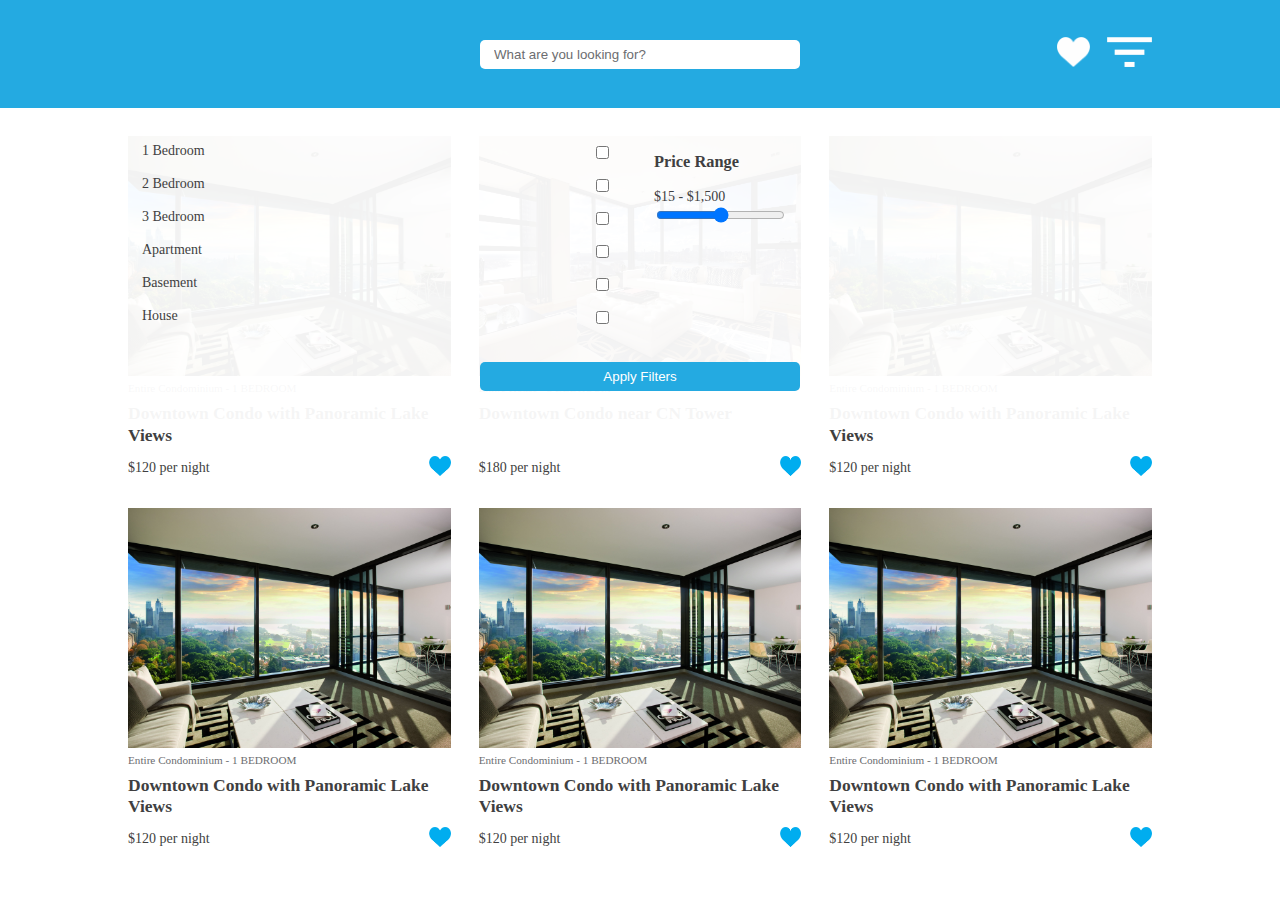
==== Home4U_final assignment/index.html @ 79cf16be "Add files via upload" ====
<!DOCTYPE html>
<html lang="en">
<head>
    <meta charset="UTF-8">
    <meta name="viewport" content="width=device-width, initial-scale=1.0">
    <meta http-equiv="X-UA-Compatible" content="ie=edge">
    <title>HOME4U</title>
    <link rel="stylesheet" href="css/style.css">
</head>
<body>
    <header id="header">
        <div class="content">
            <img src="assets/logo.png" class="logo" alt="">
            <div class="center" id="header_center">
                <input type="text" id="search" placeholder="What are you looking for?">
            </div>
            <div class="right" id="header_right">
                <img src="assets/favourites_white.png" alt="">
                <img src="assets/filters.png" alt="">
            </div>
        </div>
    </header>

    <section id="login_form">
        <div class="center">
            <img src="assets/Logo.png" alt="">
            <input type="text" placeholder="Email Address">
            <input type="password" placeholder="Password">
            <button>Sign In</button>
            <a href="javascript:;">Forgot Password?</a>
            <span>Don't have an account yet?</span>
            <a href="javascript:;" class="signup">Sign Up</a>
        </div>
    </section>

    <section id="home_page" class="content">
        <div class="items" id="all_items">

            <div class="item">
                <img src="assets/Image 1.jpg" alt="">
                <span class="attr">Entire Condominium - 1 BEDROOM</span>
                <h2>Downtown Condo with Panoramic Lake Views</h2>
                <span class="actionbar">
                    <span class="price">$120 per night</span>
                    <span class="favorite"> <img src="assets/favourites_blue.png" alt=""> </span>
                </span>
            </div>
            <div class="item">
                <img src="assets/Image 2.jpg" alt="">
                <span class="attr">Entire House - 3 BEDROOM</span>
                <h2>Downtown Condo near CN Tower</h2>
                <span class="actionbar">
                    <span class="price">$180 per night</span>
                    <span class="favorite"> <img src="assets/favourites_blue.png" alt=""> </span>
                </span>
            </div>
            <div class="item">
                <img src="assets/Image 1.jpg" alt="">
                <span class="attr">Entire Condominium - 1 BEDROOM</span>
                <h2>Downtown Condo with Panoramic Lake Views</h2>
                <span class="actionbar">
                    <span class="price">$120 per night</span>
                    <span class="favorite"> <img src="assets/favourites_blue.png" alt=""> </span>
                </span>
            </div>
            <div class="item">
                <img src="assets/Image 1.jpg" alt="">
                <span class="attr">Entire Condominium - 1 BEDROOM</span>
                <h2>Downtown Condo with Panoramic Lake Views</h2>
                <span class="actionbar">
                    <span class="price">$120 per night</span>
                    <span class="favorite"> <img src="assets/favourites_blue.png" alt=""> </span>
                </span>
            </div>
            <div class="item">
                <img src="assets/Image 1.jpg" alt="">
                <span class="attr">Entire Condominium - 1 BEDROOM</span>
                <h2>Downtown Condo with Panoramic Lake Views</h2>
                <span class="actionbar">
                    <span class="price">$120 per night</span>
                    <span class="favorite"> <img src="assets/favourites_blue.png" alt=""> </span>
                </span>
            </div>
            <div class="item">
                <img src="assets/Image 1.jpg" alt="">
                <span class="attr">Entire Condominium - 1 BEDROOM</span>
                <h2>Downtown Condo with Panoramic Lake Views</h2>
                <span class="actionbar">
                    <span class="price">$120 per night</span>
                    <span class="favorite"> <img src="assets/favourites_blue.png" alt=""> </span>
                </span>
            </div>


        </div>
    </section>

    <section id="filters">
        <div class="content">
            <div class="attr">
                <label for=""><span>1 Bedroom</span><input type="checkbox" name="" id=""></label>
                <label for=""><span>2 Bedroom</span><input type="checkbox" name="" id=""></label>
                <label for=""><span>3 Bedroom</span><input type="checkbox" name="" id=""></label>
                <label for=""><span>Apartment</span><input type="checkbox" name="" id=""></label>
                <label for=""><span>Basement</span><input type="checkbox" name="" id=""></label>
                <label for=""><span>House</span><input type="checkbox" name="" id=""></label>
            </div>
            <div class="pricerange">
                <h3>Price Range</h3>
                <div class="range">
                    <span class="min">$15</span> - <span class="max">$1,500</span>
                </div>
                <input type="range" name="" id="">
            </div>
            <div class="filter">
                <button>Apply Filters</button>
            </div>
        </div>
    </section>

    <section id="favorites" class="content" style="display:none;">
        <div class="items" id="fav_items">

            <div class="item">
                <img src="assets/Image 1.jpg" alt="">
                <span class="attr">Entire Condominium - 1 BEDROOM</span>
                <h2>Downtown Condo with Panoramic Lake Views</h2>
                <span class="actionbar">
                    <span class="price">$120 per night</span>
                    <span class="favorite"> <img src="assets/favourites_blue.png" alt=""> </span>
                </span>
            </div>
            <div class="item">
                <img src="assets/Image 2.jpg" alt="">
                <span class="attr">Entire House - 3 BEDROOM</span>
                <h2>Downtown Condo near CN Tower</h2>
                <span class="actionbar">
                    <span class="price">$180 per night</span>
                    <span class="favorite"> <img src="assets/favourites_blue.png" alt=""> </span>
                </span>
            </div>
            <div class="item">
                <img src="assets/Image 1.jpg" alt="">
                <span class="attr">Entire Condominium - 1 BEDROOM</span>
                <h2>Downtown Condo with Panoramic Lake Views</h2>
                <span class="actionbar">
                    <span class="price">$120 per night</span>
                    <span class="favorite"> <img src="assets/favourites_blue.png" alt=""> </span>
                </span>
            </div>
            <div class="item">
                <img src="assets/Image 1.jpg" alt="">
                <span class="attr">Entire Condominium - 1 BEDROOM</span>
                <h2>Downtown Condo with Panoramic Lake Views</h2>
                <span class="actionbar">
                    <span class="price">$120 per night</span>
                    <span class="favorite"> <img src="assets/favourites_blue.png" alt=""> </span>
                </span>
            </div>
            <div class="item">
                <img src="assets/Image 1.jpg" alt="">
                <span class="attr">Entire Condominium - 1 BEDROOM</span>
                <h2>Downtown Condo with Panoramic Lake Views</h2>
                <span class="actionbar">
                    <span class="price">$120 per night</span>
                    <span class="favorite"> <img src="assets/favourites_blue.png" alt=""> </span>
                </span>
            </div>
            <div class="item">
                <img src="assets/Image 1.jpg" alt="">
                <span class="attr">Entire Condominium - 1 BEDROOM</span>
                <h2>Downtown Condo with Panoramic Lake Views</h2>
                <span class="actionbar">
                    <span class="price">$120 per night</span>
                    <span class="favorite"> <img src="assets/favourites_blue.png" alt=""> </span>
                </span>
            </div>

        </div>
    </section>

<script src="script.js"></script>
</body>
</html>
---- Home4U_final assignment/css/style.css ----
/* #6C6D70
#24AAE1
#3F3F41
*/


*{
    box-sizing: border-box;
}

html{
    font-size: 14px;
}

body{
    margin: 0;
    padding: 0;
    color: #3F3F41;
}

img{
    max-width: 100%;
}

a{
    text-decoration: none;
}

.content{
    display: block;
    width: 1024px;
    margin:0 auto;
}

input[type="text"],
input[type="password"]{
    width:320px;
    max-width:100%;
    padding:0.5rem 1rem;
    border:0px;
    border-radius: 5px;
    color: #6C6D70;
}

::placeholder{
    color: #6C6D70;
}

button{
    width:320px;
    max-width:100%;
    padding:0.5rem 1rem;
    border:0px;
    border-radius: 5px;
    color: #24AAE1;
    background-color: white;
}

#home_page, #favorites{
    margin-top: 2rem;
}


/* HEADER */
header{
    background-color: #24AAE1;
    padding: 1rem 0;
}

header .content{
    display:grid;
    grid-template-columns: 1fr 1fr 1fr;
    align-items: center;
}

header img.logo{
    height:80px;
    margin-left: 0rem;
}
header img{
    height:30px;
    margin-left: 1rem;
}

header .center{
    text-align: center;
}

header .right{
    text-align: right;
}


/* LOGIN FORM */
#login_form{
    position: fixed;
    top:0;
    left:0;
    width:100%;
    height: 100vh;
    background-color: #24AAE1;
    display: none;
    align-items: center;
    justify-content: center;
    color: white;
}

#login_form .center{
    display:flex;
    flex-direction: column;
    align-items: flex-start;
}

#login_form *{
    margin: 0.5rem 0;
}

#login_form img{
    margin-bottom: 2rem;
    align-self: center;
    height: 180px;
}

#login_form a{
    color:white;
    margin-bottom: 2rem;
}

#login_form a.signup{
    color:white;
    font-weight: 700;
}

/* ITEMS */

.items{
    display: grid;
    grid-template-columns: 1fr 1fr 1fr;
    grid-gap: 2rem;
}

.items img{
    width:100%;
    height: 240px;
    object-fit: cover;
    object-position: center;
}

.items .attr{
    margin-top: 0.5rem;
    margin-bottom: 0.5rem;
    font-size: 0.8rem;
    color: #6C6D70;
}

.items h2{
    margin-top: 0.5rem;
    margin-bottom: 0.5rem;
    font-size: 1.25rem;
    line-height: 1.25em;
    min-height: 3.25rem;
}

.items .favorite img{
    width:auto;
    height: 20px;
    object-fit: cover;
    object-position: center;
}

.actionbar{
    width:100%;
    display: flex;
    align-items: center;
    justify-content: space-between;
}

/* FILTERS */

#filters{
    position: absolute;
    top: 108px;
    left:0;
    width:100%;
    padding: 2rem;
    background-color: rgba(255, 255, 255, 0.95)
}

#filters .content{
    display: grid;
    grid-template-columns: 1fr 1fr;
    grid-gap: 2rem;
}

#filters .attr{
    display: flex;
    flex-direction: column;
}

.attr label{
    display: flex;
    width:100%;
    margin: 0.5rem 0;
    padding: 0 1rem;
    justify-content: space-between;
}

#filters .pricerange{
}

#filters .filter{
    grid-column: 1/3;
    text-align: center;
}

#filters .filter button{
    background-color: #24AAE1;
    color: white;
}
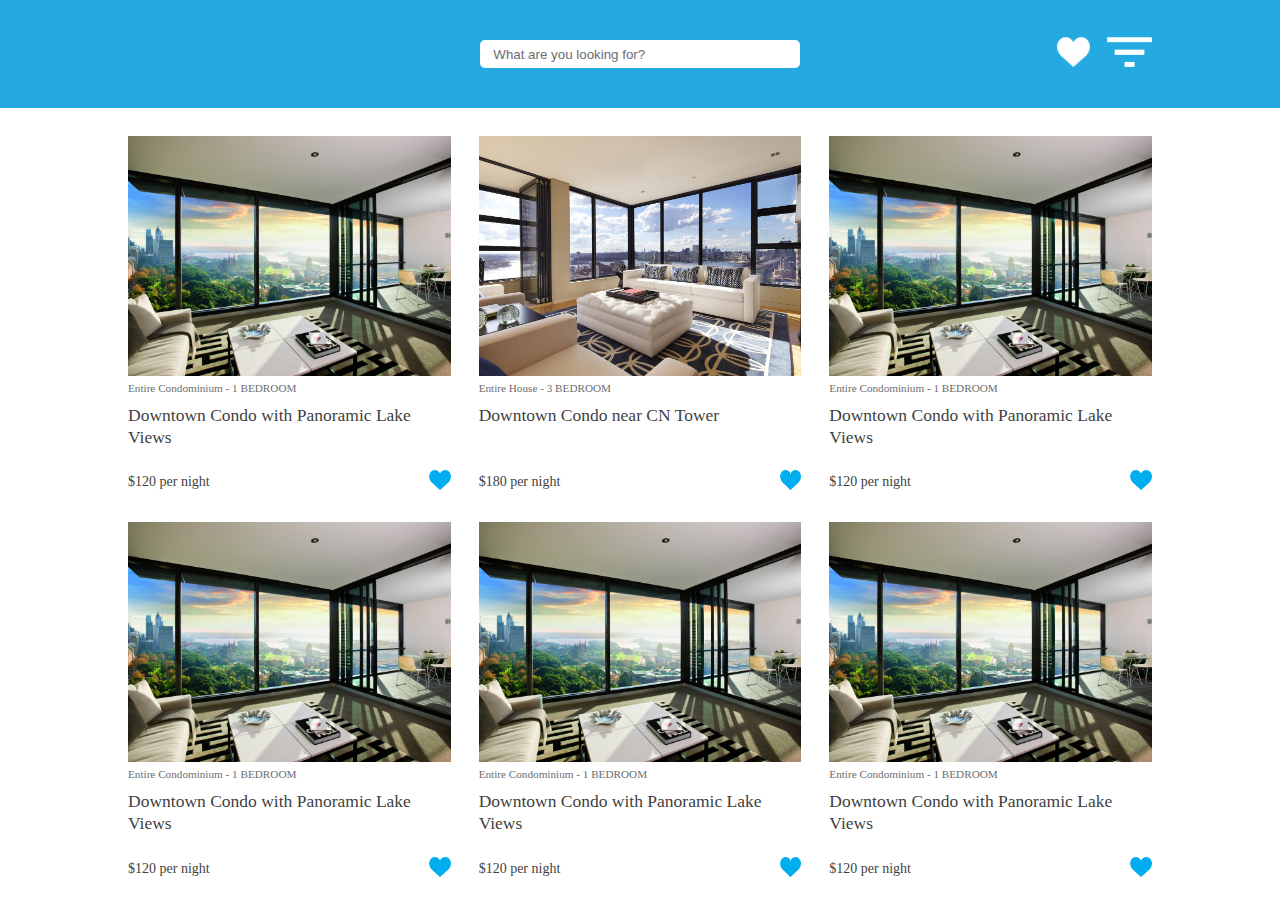
==== commit 75550066: "Add files via upload" ====
--- a/Home4U_final assignment/index.html
+++ b/Home4U_final assignment/index.html
@@ -2,8 +2,6 @@
 <html lang="en">
 <head>
     <meta charset="UTF-8">
-    <meta name="viewport" content="width=device-width, initial-scale=1.0">
-    <meta http-equiv="X-UA-Compatible" content="ie=edge">
     <title>HOME4U</title>
     <link rel="stylesheet" href="css/style.css">
 </head>
@@ -21,7 +19,7 @@
         </div>
     </header>
 
-    <section id="login_form">
+    <section id="login_form" style="display:none">
         <div class="center">
             <img src="assets/Logo.png" alt="">
             <input type="text" placeholder="Email Address">
@@ -95,7 +93,7 @@
         </div>
     </section>
 
-    <section id="filters">
+    <section id="filters" style="display:none">
         <div class="content">
             <div class="attr">
                 <label for=""><span>1 Bedroom</span><input type="checkbox" name="" id=""></label>
@@ -179,6 +177,6 @@
         </div>
     </section>
 
-<script src="script.js"></script>
+<script src="js/script.js"></script>
 </body>
 </html>
--- a/Home4U_final assignment/css/style.css
+++ b/Home4U_final assignment/css/style.css
@@ -1,7 +1,18 @@
-/* #6C6D70
-#24AAE1
-#3F3F41
-*/
+@font-face {
+  font-family: 'Simplo-Light';
+  src: url('assets/Font/Simplo-Light.eot?#iefix') format('embedded-opentype'),  url('assets/Font/Simplo-Light.otf')  format('opentype'),
+	     url('assets/Font/Simplo-Light.woff') format('woff'), url('assets/Font/Simplo-Light.ttf')  format('truetype'), url('assets/Font/Simplo-Light.svg#Simplo-Light') format('svg');
+  font-weight: normal;
+  font-style: normal;
+}
+
+@font-face {
+  font-family: 'Simplo-Bold';
+  src: url('assets/Font/Simplo-Bold.eot?#iefix') format('embedded-opentype'),  url('assets/Font/Simplo-Bold.otf')  format('opentype'),
+	     url('assets/Font/Simplo-Bold.woff') format('woff'), url('assets/Font/Simplo-Bold.ttf')  format('truetype'), url('assets/Font/Simplo-Bold.svg#Simplo-Bold') format('svg');
+  font-weight: normal;
+  font-style: normal;
+}
 
 
 *{
@@ -10,6 +21,13 @@
 
 html{
     font-size: 14px;
+    font-family: 'Simplo-Light';
+    font-weight: normal;
+}
+
+h1, h2,h3,h4,h5{
+    font-family: 'Simplo-Bold';
+    font-weight: normal;
 }
 
 body{
@@ -36,7 +54,7 @@
 input[type="password"]{
     width:320px;
     max-width:100%;
-    padding:0.5rem 1rem;
+    padding:0.5em 1em;
     border:0px;
     border-radius: 5px;
     color: #6C6D70;
@@ -49,7 +67,7 @@
 button{
     width:320px;
     max-width:100%;
-    padding:0.5rem 1rem;
+    padding:0.5em 1em;
     border:0px;
     border-radius: 5px;
     color: #24AAE1;
@@ -57,14 +75,14 @@
 }
 
 #home_page, #favorites{
-    margin-top: 2rem;
+    margin-top: 2em;
 }
 
 
 /* HEADER */
 header{
     background-color: #24AAE1;
-    padding: 1rem 0;
+    padding: 1em 0;
 }
 
 header .content{
@@ -75,11 +93,11 @@
 
 header img.logo{
     height:80px;
-    margin-left: 0rem;
+    margin-left: 0em;
 }
 header img{
     height:30px;
-    margin-left: 1rem;
+    margin-left: 1em;
 }
 
 header .center{
@@ -99,10 +117,10 @@
     width:100%;
     height: 100vh;
     background-color: #24AAE1;
-    display: none;
     align-items: center;
     justify-content: center;
     color: white;
+    display: flex;
 }
 
 #login_form .center{
@@ -112,18 +130,18 @@
 }
 
 #login_form *{
-    margin: 0.5rem 0;
+    margin: 0.5em 0;
 }
 
 #login_form img{
-    margin-bottom: 2rem;
+    margin-bottom: 2em;
     align-self: center;
     height: 180px;
 }
 
 #login_form a{
     color:white;
-    margin-bottom: 2rem;
+    margin-bottom: 2em;
 }
 
 #login_form a.signup{
@@ -136,7 +154,7 @@
 .items{
     display: grid;
     grid-template-columns: 1fr 1fr 1fr;
-    grid-gap: 2rem;
+    grid-gap: 2em;
 }
 
 .items img{
@@ -147,18 +165,18 @@
 }
 
 .items .attr{
-    margin-top: 0.5rem;
-    margin-bottom: 0.5rem;
-    font-size: 0.8rem;
+    margin-top: 0.5em;
+    margin-bottom: 0.5em;
+    font-size: 0.8em;
     color: #6C6D70;
 }
 
 .items h2{
-    margin-top: 0.5rem;
-    margin-bottom: 0.5rem;
-    font-size: 1.25rem;
+    margin-top: 0.5em;
+    margin-bottom: 0.5em;
+    font-size: 1.25em;
     line-height: 1.25em;
-    min-height: 3.25rem;
+    min-height: 3.25em;
 }
 
 .items .favorite img{
@@ -182,14 +200,14 @@
     top: 108px;
     left:0;
     width:100%;
-    padding: 2rem;
+    padding: 2em;
     background-color: rgba(255, 255, 255, 0.95)
 }
 
 #filters .content{
     display: grid;
     grid-template-columns: 1fr 1fr;
-    grid-gap: 2rem;
+    grid-gap: 2em;
 }
 
 #filters .attr{
@@ -200,8 +218,8 @@
 .attr label{
     display: flex;
     width:100%;
-    margin: 0.5rem 0;
-    padding: 0 1rem;
+    margin: 0.5em 0;
+    padding: 0 1em;
     justify-content: space-between;
 }
 
